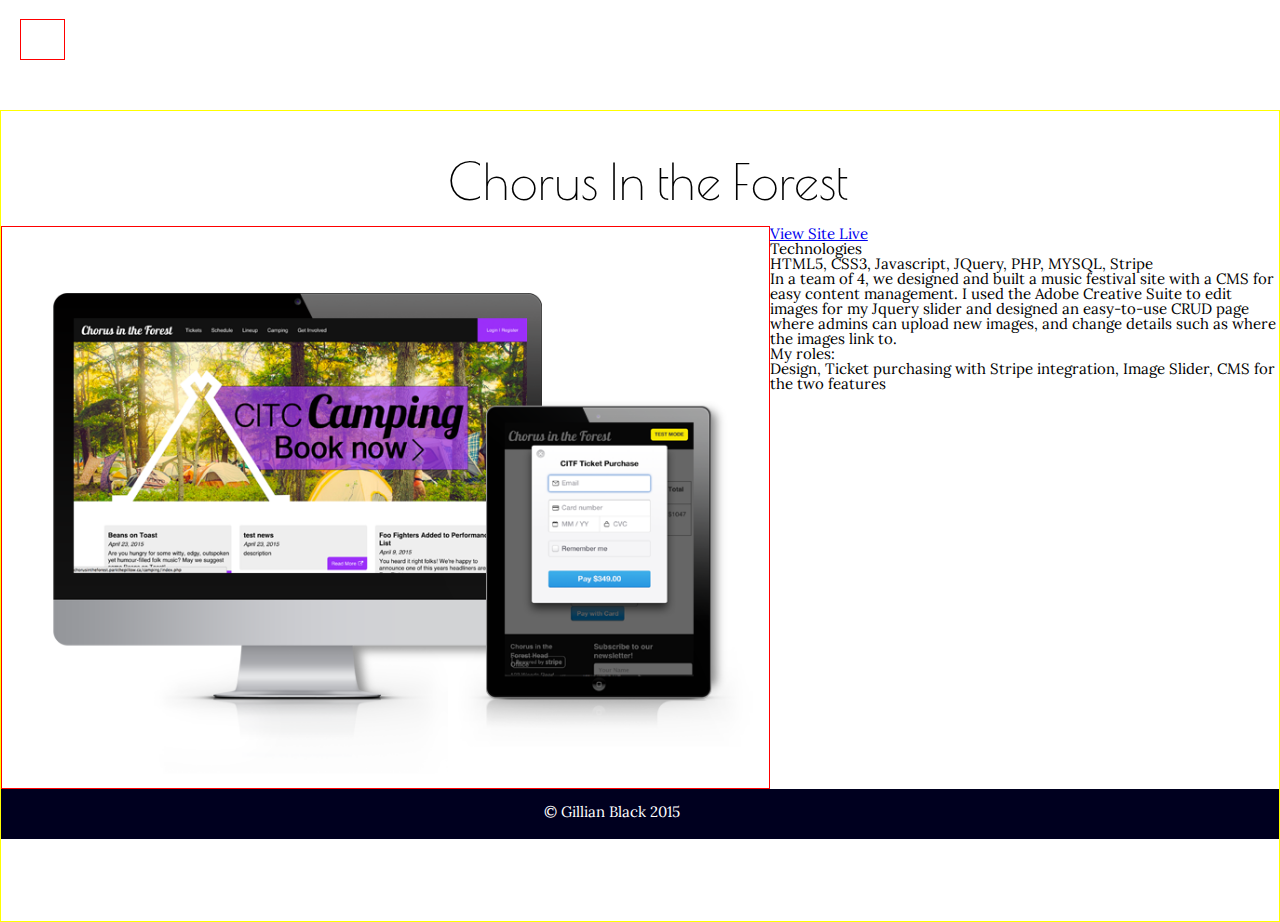
==== work2.html @ 91b8a8c6 "First commit" ====
<!DOCTYPE HTML PUBLIC "-//W3C//DTD HTML 4.01 Transitional//EN"
        "http://www.w3.org/TR/html4/loose.dtd">

<html>
<head>
	<title>Gillian Black - Web Development and Design</title>
	<link rel="stylesheet" href="path/to/font-awesome/css/font-awesome.min.css">
	<link href='http://fonts.googleapis.com/css?family=Lora|Poiret+One|Josefin+Slab:400,700' rel='stylesheet' type='text/css'>
	<link rel="stylesheet" href="css/font-awesome.min.css">
	<link rel="stylesheet" type="text/css" href="css/reset.css">
	<link rel="stylesheet" type="text/css" href="css/style.css">
</head>
<body>
	<!--<header id='header'>
		<a id="sm_logo" href="index.html">GB</a>
		<nav id="nav">
			<ul>
				<!--<li><a href="index.html">Home</a></li>
				<li><a href="index.html">
					<i class="fa fa-arrow-left fa-2x"></i>
				</a></li>
			</ul>
		</nav>



	</header>-->
	<a class="back" href="index.html">
					<i class="fa fa-arrow-left fa-2x"></i>
				</a>
	<div id="wrapper">
		<h2>Chorus In the Forest</h2>
		<div id="mockups">
			<img src="img/CITF-mock.png"/>
		</div>
		<div id="sidebar">
			<a class="live" href="http://chorusintheforest.parkthepillow.ca/">View Site Live</a>
			<h3>Technologies</h3>
			<p>HTML5, CSS3, Javascript, JQuery, PHP, MYSQL, Stripe</p>
			<p>In a team of 4, we designed and built a music festival site with a CMS for easy content management. I used the Adobe Creative Suite to edit images for my Jquery slider and designed an easy-to-use CRUD page where admins can upload new images, and change details such as where the images link to. </p>
			<h3>My roles:</h3>
			<p>Design, Ticket purchasing with Stripe integration, Image Slider, CMS for the two features</p>
		</div>
		<footer>
			<p>&copy Gillian Black 2015<p>
		<div id="test"></div>
		</footer>
	</div> <!--END WRAPPER-->
</body>
	<script src="script/jquery-2.1.4.min.js"></script>
	<script src="script/script.js"></script>
</html>
---- css/style.css ----
/*------------VARIABLES--------------*/
/*-------------HEADER-------------*/
body, html {
  height: 100%; }

body {
  font-family: Lora, serif;
  font-size: 15px; }

h2 {
  font-family: Poiret One, cursive;
  font-size: 50px;
  margin: 5px;
  margin-bottom: 20px;
  margin-left: 20px;
  padding-top: 40px;
  text-align: center; }

header {
  background-color: #00001F;
  position: fixed;
  height: 80px;
  opacity: 50%;
  top: 0;
  width: 100%;
  border: 1px solid green;
  z-index: 100; }

nav ul {
  float: right;
  list-style: none;
  margin-right: 10px;
  position: absolute;
  bottom: 0;
  right: 0; }
nav li {
  display: inline-block;
  padding: 8px;
  font-family: Poiret One, cursive;
  font-size: 20px; }
nav a {
  color: #fff;
  text-decoration: none; }
nav a:hover {
  text-decoration: line-through; }

.back {
  border: 1px solid red;
  color: #00001F;
  margin-left: 20px;
  padding: 10px;
  position: relative;
  top: 20px; }

/*-----------BODY CONTENT--------------*/
#wrapper {
  border: 1px solid yellow;
  margin-top: 80px;
  height: 90%; }
  #wrapper #intro {
    border: 1px solid red;
    height: 100%; }
    #wrapper #intro #fixed {
      background-size: cover;
      background-position: bottom;
      position: fixed;
      height: 90%;
      width: 100%;
      z-index: -100; }
    #wrapper #intro #title {
      position: relative;
      top: 30%;
      text-align: center; }
      #wrapper #intro #title h1 {
        font-family: Poiret One, cursive;
        font-size: 75px; }
      #wrapper #intro #title h3 {
        font-size: 30px;
        font-family: Josefin Slab, serif;
        margin: 20px; }
  #wrapper #scroll {
    height: 100%; }
    #wrapper #scroll #about, #wrapper #scroll #work, #wrapper #scroll #contact {
      background-color: #fff;
      padding: 30px;
      padding-top: 100px;
      height: 80%;
      border: 1px solid purple; }
    #wrapper #scroll h2 {
      font-size: 40px;
      text-align: center; }
    #wrapper #scroll #about {
      border: 1px solid orange;
      clear: both; }
    #wrapper #scroll #work .pieces {
      border: 1px solid yellow;
      text-align: center; }
      #wrapper #scroll #work .pieces .box {
        border: 1px solid red;
        border-radius: 5px;
        display: inline-block;
        height: 250px;
        overflow: hidden;
        width: 30%; }
      #wrapper #scroll #work .pieces #work1 {
        background: url("../img/logo.png");
        background-size: cover;
        background-position: center; }
      #wrapper #scroll #work .pieces #work2 {
        background: url("../img/CITF-home.png");
        background-size: cover;
        background-position: center; }
      #wrapper #scroll #work .pieces #work3 {
        background: url("../img/logo.png");
        background-size: cover;
        background-position: center; }
      #wrapper #scroll #work .pieces .box:hover {
        -webkit-transform: scale(1.1);
        -moz-transform: scale(1.1);
        /* Firefox */
        -ms-transform: scale(1.1);
        /* IE 9 */
        -o-transform: scale(1.1);
        /* Opera */
        transform: scale(1.1); }
      #wrapper #scroll #work .pieces .overlay {
        background: rgba(0, 0, 0, 0.75);
        height: 250px;
        text-align: center;
        opacity: 0;
        width: 100%;
        -webkit-transition: opacity .25s ease;
        -moz-transition: opacity .25s ease; }
        #wrapper #scroll #work .pieces .overlay p {
          color: #fff;
          padding: 5px;
          position: relative;
          top: 60px; }
        #wrapper #scroll #work .pieces .overlay .title {
          font-family: Poiret One, cursive;
          font-size: 30px; }
        #wrapper #scroll #work .pieces .overlay .description {
          font-size: 12px; }
      #wrapper #scroll #work .pieces .box:hover .overlay {
        opacity: 1; }
    #wrapper #scroll #contact p {
      margin: 0 auto;
      padding-top: 20px;
      width: 45%; }
    #wrapper #scroll #contact ul {
      padding-top: 130px;
      margin: 0 auto;
      width: 40%; }
    #wrapper #scroll #contact ul li {
      float: left;
      margin: 9px; }
    #wrapper #scroll #contact a {
      padding: 10px;
      position: inline-block;
      color: #00001F;
      text-decoration: none; }
    #wrapper #scroll #contact li:hover {
      font-size: 20px;
      margin: 0; }
  #wrapper img {
    border: 1px solid red;
    float: left;
    width: 60%; }

 /*END WRAPPER

/*-----------FOOTER--------------*/
footer {
  clear: both;
  background-color: #00001F;
  height: 50px; }
  footer p {
    color: #fff;
    margin: 0 auto;
    padding-top: 15px;
    width: 15%; }

/*# sourceMappingURL=style.css.map */
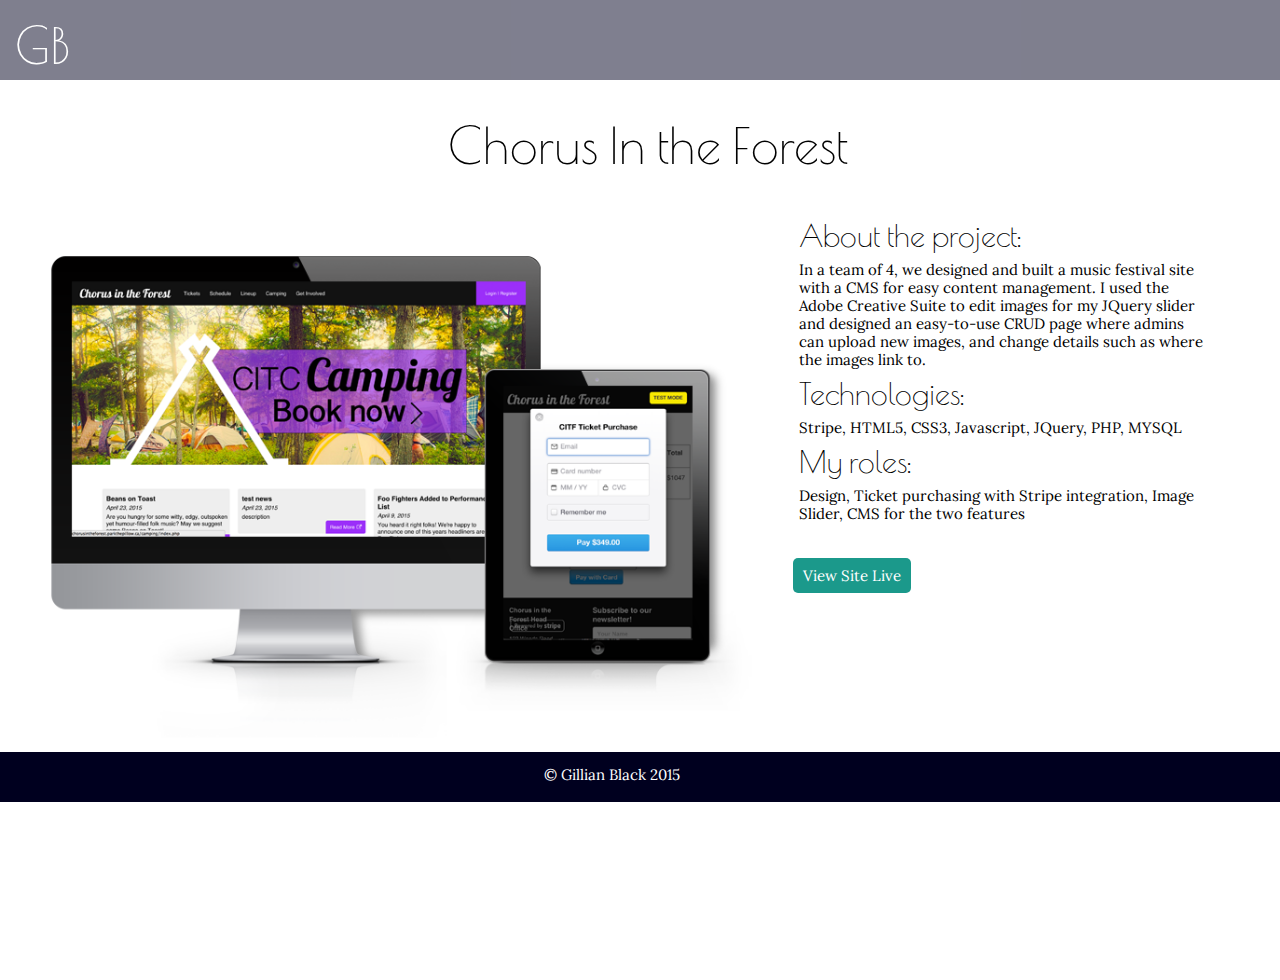
==== commit f7400b2a: "secondary page" ====
--- a/work2.html
+++ b/work2.html
@@ -11,36 +11,34 @@
 	<link rel="stylesheet" type="text/css" href="css/style.css">
 </head>
 <body>
-	<!--<header id='header'>
+	<header id='header'>
 		<a id="sm_logo" href="index.html">GB</a>
 		<nav id="nav">
 			<ul>
-				<!--<li><a href="index.html">Home</a></li>
-				<li><a href="index.html">
+				<!--<li><a href="index.html">Home</a></li>-->
+				<li class="back"><a href="index.html">
 					<i class="fa fa-arrow-left fa-2x"></i>
 				</a></li>
 			</ul>
 		</nav>
 
-
-
-	</header>-->
-	<a class="back" href="index.html">
-					<i class="fa fa-arrow-left fa-2x"></i>
-				</a>
+	</header>
 	<div id="wrapper">
 		<h2>Chorus In the Forest</h2>
 		<div id="mockups">
 			<img src="img/CITF-mock.png"/>
 		</div>
 		<div id="sidebar">
-			<a class="live" href="http://chorusintheforest.parkthepillow.ca/">View Site Live</a>
-			<h3>Technologies</h3>
-			<p>HTML5, CSS3, Javascript, JQuery, PHP, MYSQL, Stripe</p>
-			<p>In a team of 4, we designed and built a music festival site with a CMS for easy content management. I used the Adobe Creative Suite to edit images for my Jquery slider and designed an easy-to-use CRUD page where admins can upload new images, and change details such as where the images link to. </p>
-			<h3>My roles:</h3>
-			<p>Design, Ticket purchasing with Stripe integration, Image Slider, CMS for the two features</p>
-		</div>
+			<div class="details">
+				<h3>About the project:</h3>
+				<p>In a team of 4, we designed and built a music festival site with a CMS for easy content management. I used the Adobe Creative Suite to edit images for my JQuery slider and designed an easy-to-use CRUD page where admins can upload new images, and change details such as where the images link to. </p>
+				<h3>Technologies:</h3>
+				<p>Stripe, HTML5, CSS3, Javascript, JQuery, PHP, MYSQL</p>
+				<h3>My roles:</h3>
+				<p>Design, Ticket purchasing with Stripe integration, Image Slider, CMS for the two features</p>
+			</div>
+			<a class="live" target="_blank" href="http://chorusintheforest.parkthepillow.ca/">View Site Live</a>
+		</div><!--END SIDEBAR-->
 		<footer>
 			<p>&copy Gillian Black 2015<p>
 		<div id="test"></div>
--- a/css/style.css
+++ b/css/style.css
@@ -1,4 +1,9 @@
 /*------------VARIABLES--------------*/
+@keyframes rainbow {
+  0% {
+    background-color: #1B998B; }
+  100% {
+    background-color: #1B4E8B; } }
 /*-------------HEADER-------------*/
 body, html {
   height: 100%; }
@@ -23,38 +28,48 @@
   opacity: 50%;
   top: 0;
   width: 100%;
-  border: 1px solid green;
   z-index: 100; }
-
-nav ul {
-  float: right;
-  list-style: none;
-  margin-right: 10px;
-  position: absolute;
-  bottom: 0;
-  right: 0; }
-nav li {
-  display: inline-block;
-  padding: 8px;
-  font-family: Poiret One, cursive;
-  font-size: 20px; }
-nav a {
-  color: #fff;
-  text-decoration: none; }
-nav a:hover {
-  text-decoration: line-through; }
-
-.back {
-  border: 1px solid red;
-  color: #00001F;
-  margin-left: 20px;
-  padding: 10px;
-  position: relative;
-  top: 20px; }
+  header #sm_logo {
+    color: #fff;
+    font-family: Poiret One, cursive;
+    font-size: 50px;
+    padding: 15px;
+    position: relative;
+    top: 20px;
+    text-decoration: none; }
+  header nav ul {
+    float: right;
+    list-style: none;
+    margin-right: 10px;
+    position: absolute;
+    bottom: 0;
+    right: 0; }
+  header nav li {
+    display: inline-block;
+    padding: 8px;
+    font-family: Poiret One, cursive;
+    font-size: 20px; }
+  header nav a {
+    color: #fff;
+    text-decoration: none; }
+  header nav a:hover {
+    text-decoration: line-through; }
+  header nav .back {
+    float: right;
+    margin: 5px;
+    padding-right: 25px; }
+  header nav .back:hover {
+    -webkit-transform: scale(1.5);
+    -moz-transform: scale(1.5);
+    /* Firefox */
+    -ms-transform: scale(1.5);
+    /* IE 9 */
+    -o-transform: scale(1.5);
+    /* Opera */
+    transform: scale(1.5); }
 
 /*-----------BODY CONTENT--------------*/
 #wrapper {
-  border: 1px solid yellow;
   margin-top: 80px;
   height: 90%; }
   #wrapper #intro {
@@ -93,10 +108,8 @@
       border: 1px solid orange;
       clear: both; }
     #wrapper #scroll #work .pieces {
-      border: 1px solid yellow;
       text-align: center; }
       #wrapper #scroll #work .pieces .box {
-        border: 1px solid red;
         border-radius: 5px;
         display: inline-block;
         height: 250px;
@@ -135,12 +148,12 @@
           color: #fff;
           padding: 5px;
           position: relative;
-          top: 60px; }
+          top: 50px; }
         #wrapper #scroll #work .pieces .overlay .title {
           font-family: Poiret One, cursive;
           font-size: 30px; }
         #wrapper #scroll #work .pieces .overlay .description {
-          font-size: 12px; }
+          font-size: 15px; }
       #wrapper #scroll #work .pieces .box:hover .overlay {
         opacity: 1; }
     #wrapper #scroll #contact p {
@@ -148,7 +161,7 @@
       padding-top: 20px;
       width: 45%; }
     #wrapper #scroll #contact ul {
-      padding-top: 130px;
+      padding-top: 200px;
       margin: 0 auto;
       width: 40%; }
     #wrapper #scroll #contact ul li {
@@ -163,9 +176,31 @@
       font-size: 20px;
       margin: 0; }
   #wrapper img {
-    border: 1px solid red;
     float: left;
     width: 60%; }
+  #wrapper #sidebar .live {
+    background-color: #1B998B;
+    border-radius: 5px;
+    color: #fff;
+    float: left;
+    padding: 10px;
+    margin: 5px;
+    margin-left: 25px;
+    text-decoration: none; }
+  #wrapper #sidebar .live:hover {
+    animation-name: rainbow;
+    animation-duration: 3s; }
+  #wrapper #sidebar .details {
+    float: left;
+    margin: 2%;
+    width: 33%; }
+    #wrapper #sidebar .details h3 {
+      font-family: Poiret One, cursive;
+      font-size: 30px;
+      padding: 5px; }
+    #wrapper #sidebar .details p {
+      line-height: 120%;
+      padding: 5px; }
 
  /*END WRAPPER
 
@@ -180,4 +215,6 @@
     padding-top: 15px;
     width: 15%; }
 
+/*-----------2NDARY--------------*/
+
 /*# sourceMappingURL=style.css.map */
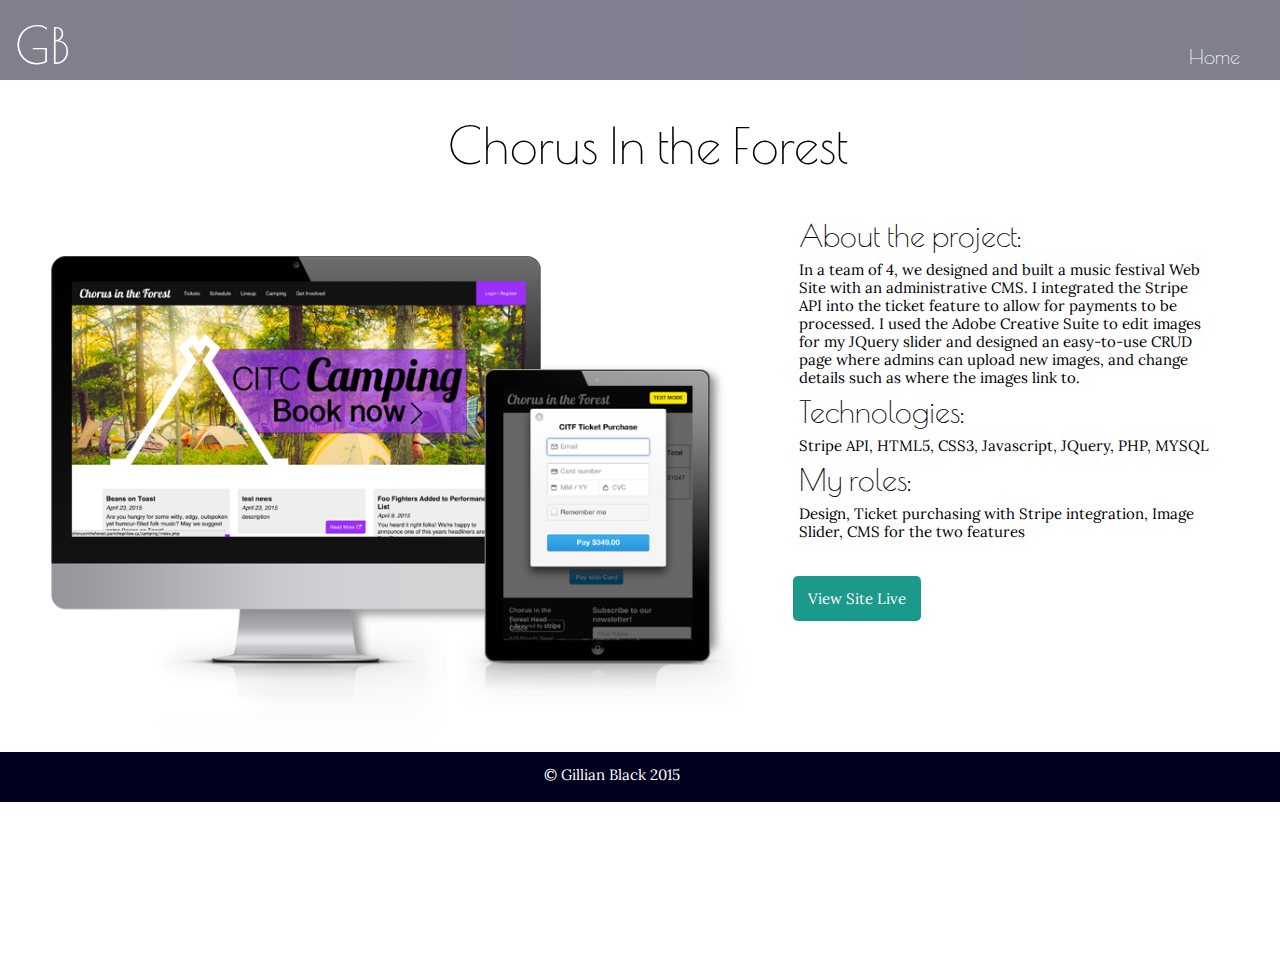
==== commit 59445cfe: "colours & pretty things" ====
--- a/work2.html
+++ b/work2.html
@@ -12,12 +12,12 @@
 </head>
 <body>
 	<header id='header'>
-		<a id="sm_logo" href="index.html">GB</a>
+		<a id="sm_logo_perm" href="index.html">GB</a>
 		<nav id="nav">
 			<ul>
 				<!--<li><a href="index.html">Home</a></li>-->
 				<li class="back"><a href="index.html">
-					<i class="fa fa-arrow-left fa-2x"></i>
+					<i class="fa fa-arrow-left fa-1x"></i> Home
 				</a></li>
 			</ul>
 		</nav>
@@ -31,9 +31,9 @@
 		<div id="sidebar">
 			<div class="details">
 				<h3>About the project:</h3>
-				<p>In a team of 4, we designed and built a music festival site with a CMS for easy content management. I used the Adobe Creative Suite to edit images for my JQuery slider and designed an easy-to-use CRUD page where admins can upload new images, and change details such as where the images link to. </p>
+				<p>In a team of 4, we designed and built a music festival Web Site with an administrative CMS. I integrated the Stripe API into the ticket feature to allow for payments to be processed. I used the Adobe Creative Suite to edit images for my JQuery slider and designed an easy-to-use CRUD page where admins can upload new images, and change details such as where the images link to. </p>
 				<h3>Technologies:</h3>
-				<p>Stripe, HTML5, CSS3, Javascript, JQuery, PHP, MYSQL</p>
+				<p>Stripe API, HTML5, CSS3, Javascript, JQuery, PHP, MYSQL</p>
 				<h3>My roles:</h3>
 				<p>Design, Ticket purchasing with Stripe integration, Image Slider, CMS for the two features</p>
 			</div>
--- a/css/style.css
+++ b/css/style.css
@@ -1,9 +1,4 @@
 /*------------VARIABLES--------------*/
-@keyframes rainbow {
-  0% {
-    background-color: #1B998B; }
-  100% {
-    background-color: #1B4E8B; } }
 /*-------------HEADER-------------*/
 body, html {
   height: 100%; }
@@ -29,7 +24,7 @@
   top: 0;
   width: 100%;
   z-index: 100; }
-  header #sm_logo {
+  header #sm_logo, header #sm_logo_perm {
     color: #fff;
     font-family: Poiret One, cursive;
     font-size: 50px;
@@ -37,6 +32,10 @@
     position: relative;
     top: 20px;
     text-decoration: none; }
+  header #sm_logo {
+    opacity: 0; }
+  header #sm_logo:hover, header #sm_logo_perm:hover {
+    color: #1B998B; }
   header nav ul {
     float: right;
     list-style: none;
@@ -53,29 +52,29 @@
     color: #fff;
     text-decoration: none; }
   header nav a:hover {
-    text-decoration: line-through; }
+    text-decoration: line-through;
+    color: #1B998B; }
   header nav .back {
     float: right;
     margin: 5px;
     padding-right: 25px; }
-  header nav .back:hover {
-    -webkit-transform: scale(1.5);
-    -moz-transform: scale(1.5);
-    /* Firefox */
-    -ms-transform: scale(1.5);
-    /* IE 9 */
-    -o-transform: scale(1.5);
-    /* Opera */
-    transform: scale(1.5); }
+  header nav .back :hover {
+    			/*
+    			-webkit-transform: scale(1.5);
+    			-moz-transform:scale(1.5); 
+    			-ms-transform:scale(1.5); 
+    			-o-transform:scale(1.5); 
+     			transform:scale(1.5);*/
+    text-decoration: none; }
 
 /*-----------BODY CONTENT--------------*/
 #wrapper {
   margin-top: 80px;
   height: 90%; }
   #wrapper #intro {
-    border: 1px solid red;
     height: 100%; }
     #wrapper #intro #fixed {
+      background: url("../img/gradient1.png");
       background-size: cover;
       background-position: bottom;
       position: fixed;
@@ -85,7 +84,8 @@
     #wrapper #intro #title {
       position: relative;
       top: 30%;
-      text-align: center; }
+      text-align: center;
+      z-index: 50; }
       #wrapper #intro #title h1 {
         font-family: Poiret One, cursive;
         font-size: 75px; }
@@ -93,88 +93,110 @@
         font-size: 30px;
         font-family: Josefin Slab, serif;
         margin: 20px; }
+      #wrapper #intro #title i {
+        color: #fff;
+        position: relative;
+        top: 130px; }
   #wrapper #scroll {
     height: 100%; }
     #wrapper #scroll #about, #wrapper #scroll #work, #wrapper #scroll #contact {
-      background-color: #fff;
       padding: 30px;
       padding-top: 100px;
-      height: 80%;
-      border: 1px solid purple; }
+      height: 80%; }
     #wrapper #scroll h2 {
       font-size: 40px;
       text-align: center; }
     #wrapper #scroll #about {
-      border: 1px solid orange;
-      clear: both; }
-    #wrapper #scroll #work .pieces {
-      text-align: center; }
-      #wrapper #scroll #work .pieces .box {
+      background-size: 100%;
+      background-repeat: no-repeat;
+      background-position: 0 -50;
+      clear: both;
+      height: 100%; }
+      #wrapper #scroll #about #pattern {
+        border: 1px solid transparent;
         border-radius: 5px;
-        display: inline-block;
-        height: 250px;
-        overflow: hidden;
-        width: 30%; }
-      #wrapper #scroll #work .pieces #work1 {
-        background: url("../img/logo.png");
-        background-size: cover;
-        background-position: center; }
-      #wrapper #scroll #work .pieces #work2 {
-        background: url("../img/CITF-home.png");
-        background-size: cover;
-        background-position: center; }
-      #wrapper #scroll #work .pieces #work3 {
-        background: url("../img/logo.png");
-        background-size: cover;
-        background-position: center; }
-      #wrapper #scroll #work .pieces .box:hover {
-        -webkit-transform: scale(1.1);
-        -moz-transform: scale(1.1);
-        /* Firefox */
-        -ms-transform: scale(1.1);
-        /* IE 9 */
-        -o-transform: scale(1.1);
-        /* Opera */
-        transform: scale(1.1); }
-      #wrapper #scroll #work .pieces .overlay {
-        background: rgba(0, 0, 0, 0.75);
-        height: 250px;
-        text-align: center;
-        opacity: 0;
+        height: 100%;
         width: 100%;
-        -webkit-transition: opacity .25s ease;
-        -moz-transition: opacity .25s ease; }
-        #wrapper #scroll #work .pieces .overlay p {
-          color: #fff;
-          padding: 5px;
-          position: relative;
-          top: 50px; }
-        #wrapper #scroll #work .pieces .overlay .title {
-          font-family: Poiret One, cursive;
-          font-size: 30px; }
-        #wrapper #scroll #work .pieces .overlay .description {
-          font-size: 15px; }
-      #wrapper #scroll #work .pieces .box:hover .overlay {
-        opacity: 1; }
-    #wrapper #scroll #contact p {
-      margin: 0 auto;
-      padding-top: 20px;
-      width: 45%; }
-    #wrapper #scroll #contact ul {
-      padding-top: 200px;
-      margin: 0 auto;
-      width: 40%; }
-    #wrapper #scroll #contact ul li {
-      float: left;
-      margin: 9px; }
-    #wrapper #scroll #contact a {
-      padding: 10px;
-      position: inline-block;
-      color: #00001F;
-      text-decoration: none; }
-    #wrapper #scroll #contact li:hover {
-      font-size: 20px;
-      margin: 0; }
+        margin: 0 auto;
+        background: url("../img/pattern-block.png");
+        background-size: 100%;
+        background-repeat: no-repeat; }
+      #wrapper #scroll #about h2 {
+        position: relative;
+        left: 3px; }
+    #wrapper #scroll #work {
+      background-color: #fff; }
+      #wrapper #scroll #work .pieces {
+        text-align: center; }
+        #wrapper #scroll #work .pieces .box {
+          border-radius: 5px;
+          border: 1px solid black;
+          display: inline-block;
+          height: 250px;
+          overflow: hidden;
+          width: 30%; }
+        #wrapper #scroll #work .pieces #work1 {
+          background: url("../img/logo.png");
+          background-size: cover;
+          background-position: center; }
+        #wrapper #scroll #work .pieces #work2 {
+          background: url("../img/CITF-home.png");
+          background-size: cover;
+          background-position: center; }
+        #wrapper #scroll #work .pieces #work3 {
+          background: url("../img/logo.png");
+          background-size: cover;
+          background-position: center; }
+        #wrapper #scroll #work .pieces .box:hover {
+          -webkit-transform: scale(1.1);
+          -moz-transform: scale(1.1);
+          /* Firefox */
+          -ms-transform: scale(1.1);
+          /* IE 9 */
+          -o-transform: scale(1.1);
+          /* Opera */
+          transform: scale(1.1); }
+        #wrapper #scroll #work .pieces .overlay {
+          background: rgba(0, 0, 0, 0.75);
+          height: 250px;
+          text-align: center;
+          opacity: 0;
+          width: 100%;
+          -webkit-transition: opacity .25s ease;
+          -moz-transition: opacity .25s ease; }
+          #wrapper #scroll #work .pieces .overlay p {
+            color: #fff;
+            padding: 5px;
+            position: relative;
+            top: 50px; }
+          #wrapper #scroll #work .pieces .overlay .title {
+            font-family: Poiret One, cursive;
+            font-size: 30px; }
+          #wrapper #scroll #work .pieces .overlay .description {
+            font-size: 15px; }
+        #wrapper #scroll #work .pieces .box:hover .overlay {
+          opacity: 1; }
+    #wrapper #scroll #contact {
+      background: url("../img/gradient3.png"); }
+      #wrapper #scroll #contact p {
+        margin: 0 auto;
+        padding-top: 20px;
+        width: 45%; }
+      #wrapper #scroll #contact ul {
+        padding-top: 200px;
+        margin: 0 auto;
+        width: 40%; }
+      #wrapper #scroll #contact ul li {
+        float: left;
+        margin: 9px; }
+      #wrapper #scroll #contact a {
+        padding: 10px;
+        position: inline-block;
+        color: #fff;
+        text-decoration: none; }
+      #wrapper #scroll #contact li:hover {
+        font-size: 20px;
+        margin: 0; }
   #wrapper img {
     float: left;
     width: 60%; }
@@ -183,13 +205,14 @@
     border-radius: 5px;
     color: #fff;
     float: left;
-    padding: 10px;
+    padding: 15px;
     margin: 5px;
     margin-left: 25px;
     text-decoration: none; }
   #wrapper #sidebar .live:hover {
-    animation-name: rainbow;
-    animation-duration: 3s; }
+    color: #1B998B;
+    background-color: #fff;
+    border: 2px solid #1B998B; }
   #wrapper #sidebar .details {
     float: left;
     margin: 2%;
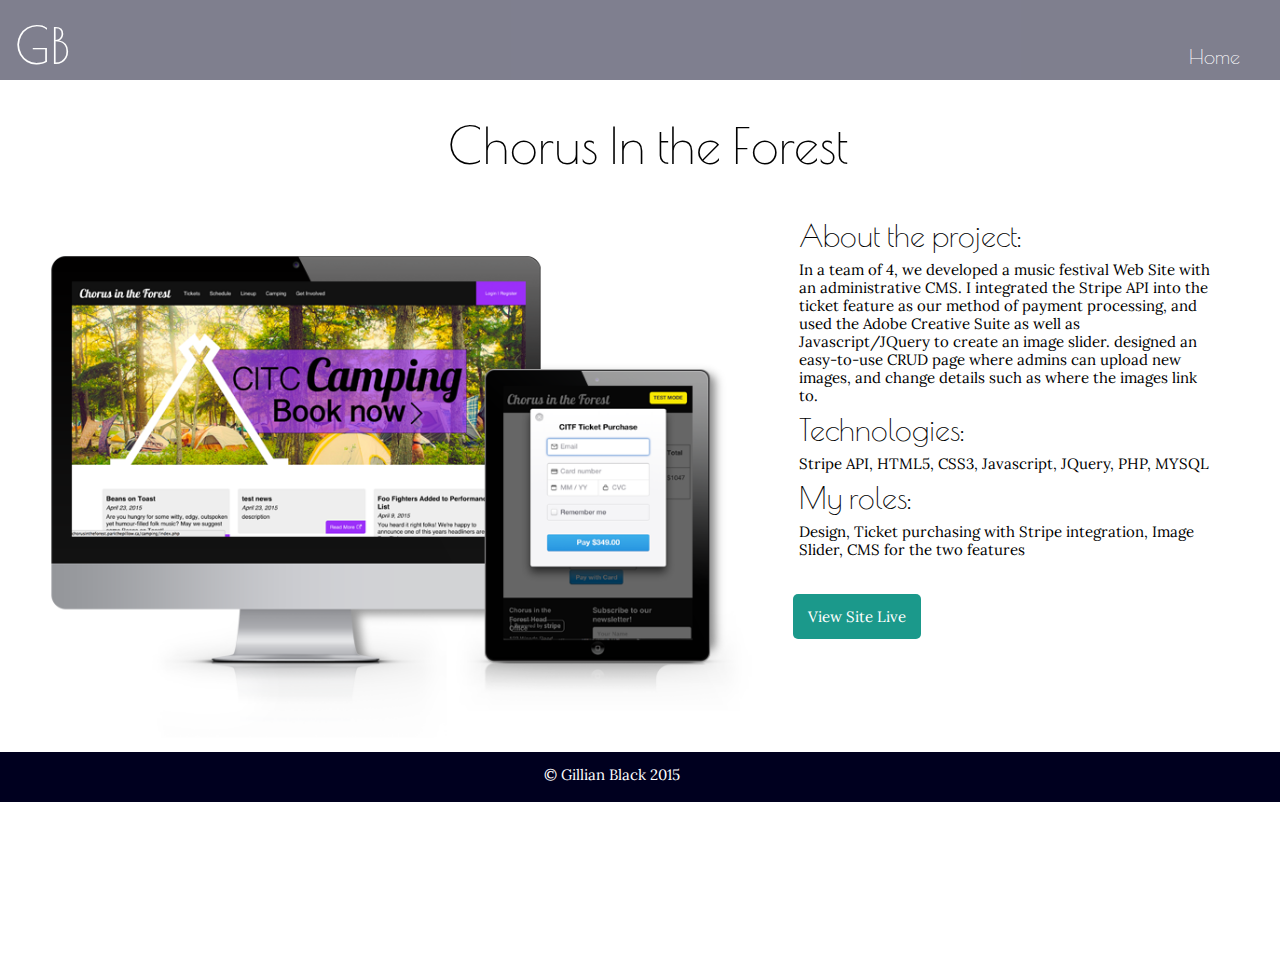
==== commit bf06424c: "lil style changes" ====
--- a/work2.html
+++ b/work2.html
@@ -31,7 +31,7 @@
 		<div id="sidebar">
 			<div class="details">
 				<h3>About the project:</h3>
-				<p>In a team of 4, we designed and built a music festival Web Site with an administrative CMS. I integrated the Stripe API into the ticket feature to allow for payments to be processed. I used the Adobe Creative Suite to edit images for my JQuery slider and designed an easy-to-use CRUD page where admins can upload new images, and change details such as where the images link to. </p>
+				<p>In a team of 4, we developed a music festival Web Site with an administrative CMS. I integrated the Stripe API into the ticket feature as our method of payment processing, and used the Adobe Creative Suite as well as Javascript/JQuery to create an image slider. designed an easy-to-use CRUD page where admins can upload new images, and change details such as where the images link to. </p>
 				<h3>Technologies:</h3>
 				<p>Stripe API, HTML5, CSS3, Javascript, JQuery, PHP, MYSQL</p>
 				<h3>My roles:</h3>
--- a/css/style.css
+++ b/css/style.css
@@ -121,6 +121,15 @@
         background: url("../img/pattern-block.png");
         background-size: 100%;
         background-repeat: no-repeat; }
+        #wrapper #scroll #about #pattern #text {
+          font-size: 17px;
+          font-family: Lora, serif;
+          width: 55%;
+          margin: 0 auto;
+          line-height: 140%;
+          position: relative;
+          top: 23%;
+          left: 5%; }
       #wrapper #scroll #about h2 {
         position: relative;
         left: 3px; }
@@ -179,9 +188,13 @@
     #wrapper #scroll #contact {
       background: url("../img/gradient3.png"); }
       #wrapper #scroll #contact p {
+        font-family: Lora, serif;
+        font-size: 17px;
         margin: 0 auto;
         padding-top: 20px;
-        width: 45%; }
+        width: 55%;
+        position: relative;
+        left: 25px; }
       #wrapper #scroll #contact ul {
         padding-top: 200px;
         margin: 0 auto;
@@ -222,6 +235,7 @@
       font-size: 30px;
       padding: 5px; }
     #wrapper #sidebar .details p {
+      font-family: Lora, serif;
       line-height: 120%;
       padding: 5px; }
 
